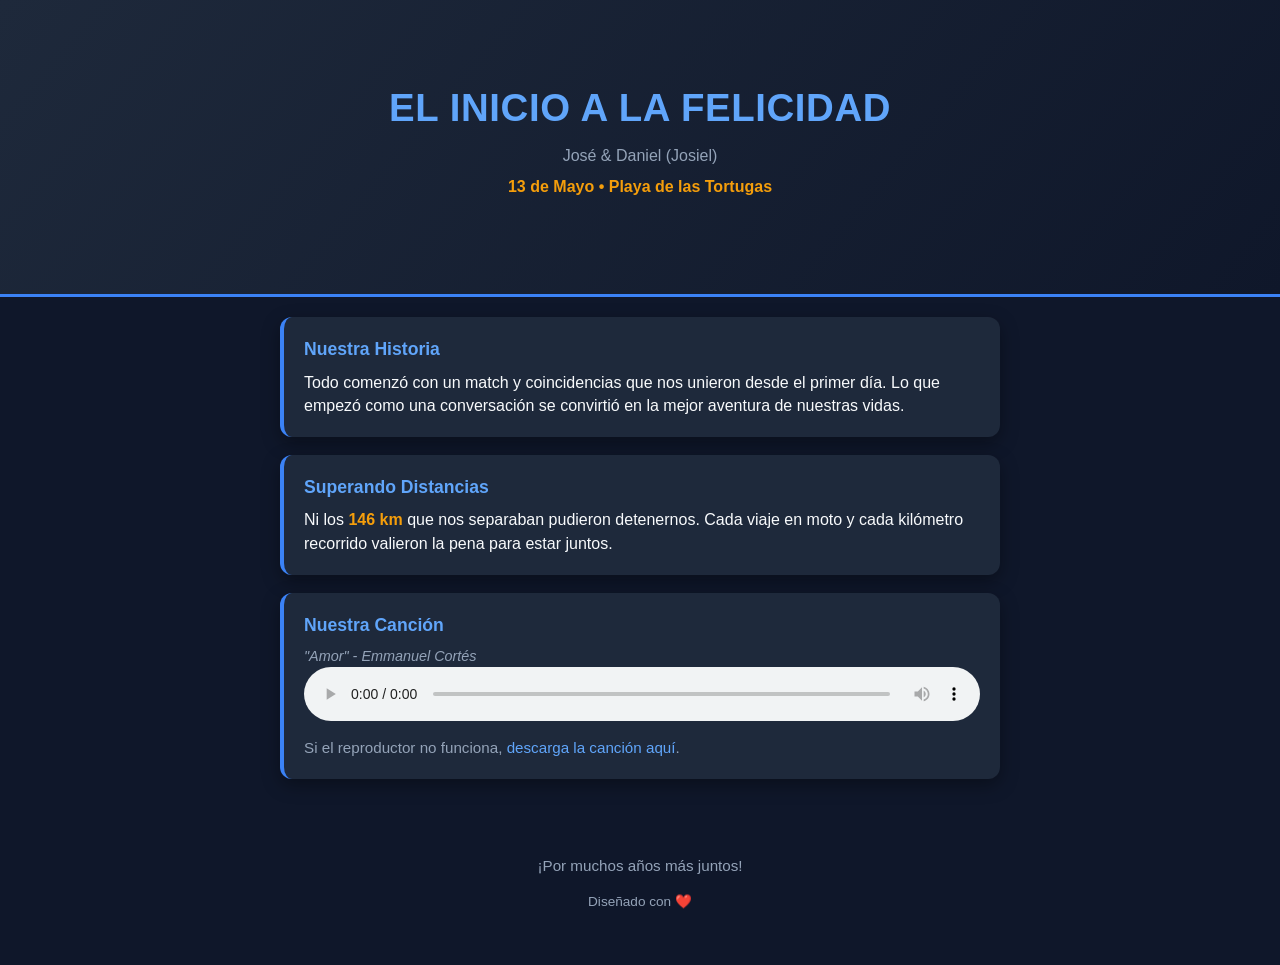
==== index.html @ cb996bd4 "Initial site files: index.html, netlify.toml, README.md" ====
<!doctype html>
<html lang="es">
<head>
  <meta charset="utf-8">
  <meta name="viewport" content="width=device-width,initial-scale=1">
  <title>Josiel | El Inicio a la Felicidad</title>
  <meta name="description" content="José & Daniel (Josiel). 13 de Mayo • Playa de las Tortugas — Nuestra historia, la canción y recuerdos.">
  <!-- Open Graph básico -->
  <meta property="og:title" content="El Inicio a la Felicidad — José & Daniel (Josiel)">
  <meta property="og:description" content="13 de Mayo • Playa de las Tortugas — Nuestra historia, superando distancias y nuestra canción.">
  <meta property="og:type" content="website">

  <style>
    :root{
      --bg:#0f172a;
      --panel:#1e293b;
      --accent:#3b82f6;
      --accent-2:#60a5fa;
      --muted:#94a3b8;
      --text:#f8fafc;
      --highlight:#f59e0b;
      --card-radius:12px;
      --max-width:720px;
    }

    html,body{height:100%;}
    body {
      margin: 0;
      font-family: "Segoe UI", Tahoma, Geneva, Verdana, sans-serif;
      background: var(--bg);
      color: var(--text);
      -webkit-font-smoothing:antialiased;
      -moz-osx-font-smoothing:grayscale;
      line-height:1.45;
    }

    header{
      padding: clamp(28px,6vw,60px) 18px;
      background: linear-gradient(130deg,var(--panel),var(--bg));
      border-bottom: 3px solid var(--accent);
      text-align:center;
    }
    .wrap{max-width:var(--max-width);margin:0 auto;padding:20px;}

    h1{
      color:var(--accent-2);
      margin:0;
      font-size:clamp(1.6rem,4vw,2.4rem);
      letter-spacing:0.6px;
    }
    h2{ color:var(--muted); margin:8px 0 0; font-weight:300; font-size:1rem; }
    .date{ color:var(--highlight); font-weight:700; margin-top:8px; display:inline-block; }

    main{ padding: 24px 18px 48px; }
    .cards{ display: grid; gap:18px; grid-template-columns: 1fr; max-width:var(--max-width); margin: 0 auto; }

    .card{
      background: var(--panel);
      padding: 20px;
      border-radius: var(--card-radius);
      box-shadow: 0 6px 18px rgba(0,0,0,0.35);
      border-left: 4px solid var(--accent);
      text-align:left;
    }
    .card h3{ margin:0 0 8px 0; color:var(--accent-2); font-size:1.1rem; }
    .card p{ margin:0; color:var(--text); }
    .highlight{ color:var(--highlight); font-weight:700; }

    footer{ text-align:center; color: #94a3b8; padding: 20px 10px; font-size:0.95rem; }

    /* Audio figure */
    figure{ margin:0; }
    figcaption{ margin-top:8px; color:var(--muted); font-size:.9rem; }

    /* Focus styles for keyboard users */
    :focus{ outline: none; }
    :focus-visible{ outline: 3px dashed rgba(96,165,250,0.22); outline-offset:3px; border-radius:6px; }

    a { color: var(--accent-2); text-decoration: none; }
    a:focus-visible, button:focus-visible { outline: 3px solid rgba(59,130,246,0.18); outline-offset:3px; }

    /* Responsive tweaks */
    @media (min-width:720px){
      .cards{ grid-template-columns: repeat(1,1fr); }
    }

    @media (prefers-reduced-motion: reduce){
      * { animation-duration: 0.001ms !important; animation-iteration-count: 1 !important; transition-duration: 0.001ms !important; scroll-behavior: auto !important; }
    }
  </style>
</head>
<body>
  <header role="banner" aria-label="Encabezado: El inicio a la felicidad">
    <div class="wrap">
      <h1>EL INICIO A LA FELICIDAD</h1>
      <h2>José &amp; Daniel (Josiel)</h2>
      <p class="date" aria-hidden="false">
        <time datetime="2026-05-13">13 de Mayo</time> • <span aria-label="Lugar">Playa de las Tortugas</span>
      </p>
    </div>
  </header>

  <main id="main" class="wrap" role="main">
    <section class="cards" aria-label="Contenido principal">
      <article class="card" aria-labelledby="historia-title">
        <h3 id="historia-title">Nuestra Historia</h3>
        <p>Todo comenzó con un match y coincidencias que nos unieron desde el primer día. Lo que empezó como una conversación se convirtió en la mejor aventura de nuestras vidas.</p>
      </article>

      <article class="card" aria-labelledby="distancia-title">
        <h3 id="distancia-title">Superando Distancias</h3>
        <p>Ni los <span class="highlight" aria-label="Ciento cuarenta y seis kilómetros">146 km</span> que nos separaban pudieron detenernos. Cada viaje en moto y cada kilómetro recorrido valieron la pena para estar juntos.</p>
      </article>

      <article class="card" aria-labelledby="cancion-title">
        <h3 id="cancion-title">Nuestra Canción</h3>

        <figure>
          <figcaption><em>"Amor" - Emmanuel Cortés</em></figcaption>
          <audio controls preload="metadata" style="width:100%" aria-label="Reproductor de la canción 'Amor'">
            <source src="cancion.mp3" type="audio/mpeg">
            Tu navegador no soporta el reproductor de audio.
          </audio>

          <p style="margin-top:10px; font-size:.95rem; color:var(--muted);">
            Si el reproductor no funciona, <a href="cancion.mp3" download aria-label="Descargar la canción 'Amor'">descarga la canción aquí</a>.
          </p>
        </figure>
      </article>
    </section>
  </main>

  <footer role="contentinfo">
    <div class="wrap">
      <p>¡Por muchos años más juntos!</p>
      <p style="margin-top:6px; font-size:.85rem; color:var(--muted);">Diseñado con ❤️</p>
    </div>
  </footer>
</body>
</html>
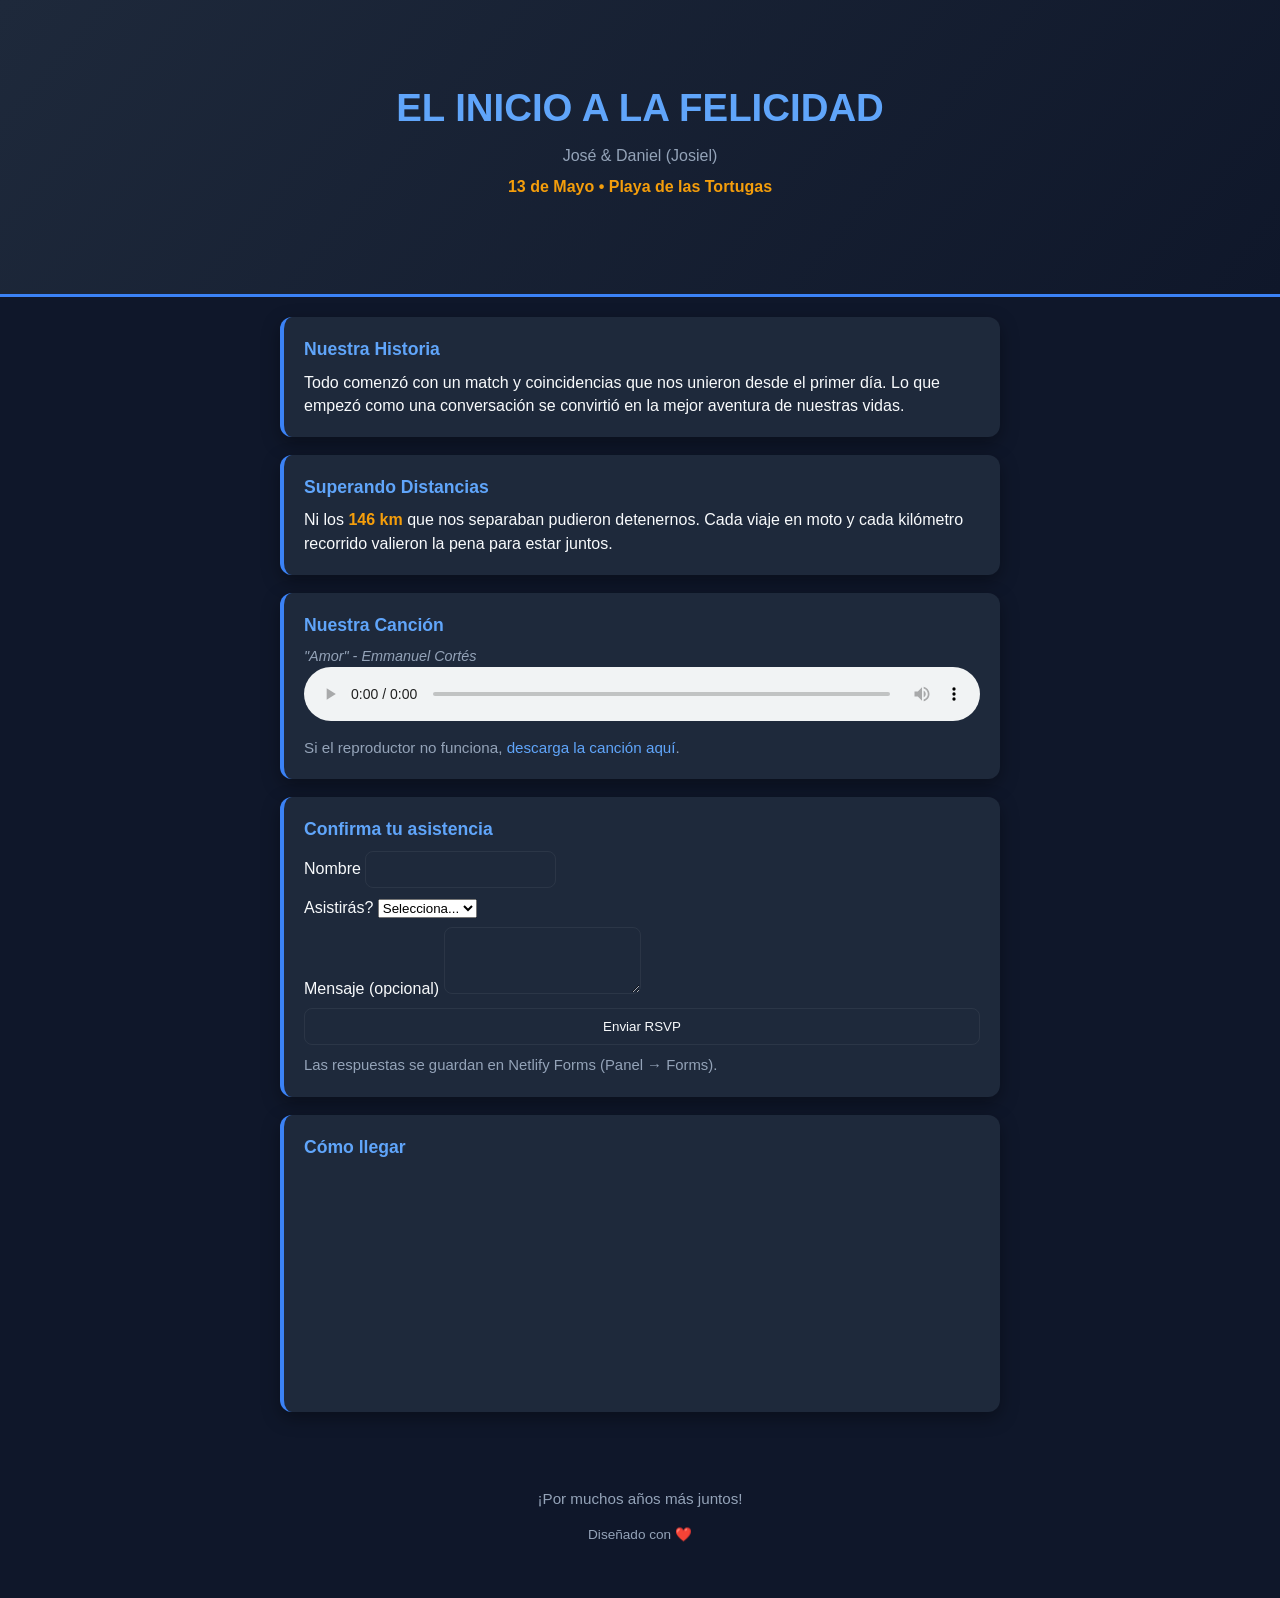
==== commit ceb957f0: "Update index.html: add Open Graph, favicon, JSON-LD, RSVP form and map" ====
--- a/index.html
+++ b/index.html
@@ -5,88 +5,67 @@
   <meta name="viewport" content="width=device-width,initial-scale=1">
   <title>Josiel | El Inicio a la Felicidad</title>
   <meta name="description" content="José & Daniel (Josiel). 13 de Mayo • Playa de las Tortugas — Nuestra historia, la canción y recuerdos.">
-  <!-- Open Graph básico -->
+
+  <!-- Favicon -->
+  <link rel="icon" href="/favicon.ico" type="image/x-icon">
+
+  <!-- Open Graph / Social -->
   <meta property="og:title" content="El Inicio a la Felicidad — José & Daniel (Josiel)">
   <meta property="og:description" content="13 de Mayo • Playa de las Tortugas — Nuestra historia, superando distancias y nuestra canción.">
   <meta property="og:type" content="website">
+  <meta property="og:image" content="/social.png">
+  <meta property="og:site_name" content="El Inicio a la Felicidad">
+
+  <!-- Twitter card -->
+  <meta name="twitter:card" content="summary_large_image">
+  <meta name="twitter:title" content="El Inicio a la Felicidad — José & Daniel (Josiel)">
+  <meta name="twitter:description" content="13 de Mayo • Playa de las Tortugas — Nuestra historia, superando distancias y nuestra canción.">
+  <meta name="twitter:image" content="/social.png">
+
+  <!-- JSON-LD (Event) -->
+  <script type="application/ld+json">
+  {
+    "@context": "https://schema.org",
+    "@type": "Event",
+    "name": "El Inicio a la Felicidad — José & Daniel (Josiel)",
+    "startDate": "2026-05-13",
+    "location": {
+      "@type": "Place",
+      "name": "Playa de las Tortugas",
+      "address": ""
+    },
+    "description": "Celebrando nuestra historia y amor."
+  }
+  </script>
 
   <style>
     :root{
-      --bg:#0f172a;
-      --panel:#1e293b;
-      --accent:#3b82f6;
-      --accent-2:#60a5fa;
-      --muted:#94a3b8;
-      --text:#f8fafc;
-      --highlight:#f59e0b;
-      --card-radius:12px;
-      --max-width:720px;
+      --bg:#0f172a; --panel:#1e293b; --accent:#3b82f6; --accent-2:#60a5fa;
+      --muted:#94a3b8; --text:#f8fafc; --highlight:#f59e0b;
+      --card-radius:12px; --max-width:720px;
     }
-
     html,body{height:100%;}
-    body {
-      margin: 0;
-      font-family: "Segoe UI", Tahoma, Geneva, Verdana, sans-serif;
-      background: var(--bg);
-      color: var(--text);
-      -webkit-font-smoothing:antialiased;
-      -moz-osx-font-smoothing:grayscale;
-      line-height:1.45;
-    }
-
-    header{
-      padding: clamp(28px,6vw,60px) 18px;
-      background: linear-gradient(130deg,var(--panel),var(--bg));
-      border-bottom: 3px solid var(--accent);
-      text-align:center;
-    }
-    .wrap{max-width:var(--max-width);margin:0 auto;padding:20px;}
-
-    h1{
-      color:var(--accent-2);
-      margin:0;
-      font-size:clamp(1.6rem,4vw,2.4rem);
-      letter-spacing:0.6px;
-    }
+    body { margin:0; font-family:"Segoe UI",Tahoma, Geneva, Verdana, sans-serif; background:var(--bg); color:var(--text); line-height:1.45; }
+    header{ padding:clamp(28px,6vw,60px) 18px; background:linear-gradient(130deg,var(--panel),var(--bg)); border-bottom:3px solid var(--accent); text-align:center; }
+    .wrap{ max-width:var(--max-width); margin:0 auto; padding:20px; }
+    h1{ color:var(--accent-2); margin:0; font-size:clamp(1.6rem,4vw,2.4rem); }
     h2{ color:var(--muted); margin:8px 0 0; font-weight:300; font-size:1rem; }
     .date{ color:var(--highlight); font-weight:700; margin-top:8px; display:inline-block; }
-
-    main{ padding: 24px 18px 48px; }
-    .cards{ display: grid; gap:18px; grid-template-columns: 1fr; max-width:var(--max-width); margin: 0 auto; }
-
-    .card{
-      background: var(--panel);
-      padding: 20px;
-      border-radius: var(--card-radius);
-      box-shadow: 0 6px 18px rgba(0,0,0,0.35);
-      border-left: 4px solid var(--accent);
-      text-align:left;
-    }
+    main{ padding:24px 18px 48px; }
+    .cards{ display:grid; gap:18px; grid-template-columns:1fr; max-width:var(--max-width); margin:0 auto; }
+    .card{ background:var(--panel); padding:20px; border-radius:var(--card-radius); box-shadow:0 6px 18px rgba(0,0,0,0.35); border-left:4px solid var(--accent); text-align:left; }
     .card h3{ margin:0 0 8px 0; color:var(--accent-2); font-size:1.1rem; }
     .card p{ margin:0; color:var(--text); }
     .highlight{ color:var(--highlight); font-weight:700; }
-
-    footer{ text-align:center; color: #94a3b8; padding: 20px 10px; font-size:0.95rem; }
-
-    /* Audio figure */
+    footer{ text-align:center; color:#94a3b8; padding:20px 10px; font-size:0.95rem; }
     figure{ margin:0; }
     figcaption{ margin-top:8px; color:var(--muted); font-size:.9rem; }
-
-    /* Focus styles for keyboard users */
-    :focus{ outline: none; }
-    :focus-visible{ outline: 3px dashed rgba(96,165,250,0.22); outline-offset:3px; border-radius:6px; }
-
-    a { color: var(--accent-2); text-decoration: none; }
-    a:focus-visible, button:focus-visible { outline: 3px solid rgba(59,130,246,0.18); outline-offset:3px; }
-
-    /* Responsive tweaks */
-    @media (min-width:720px){
-      .cards{ grid-template-columns: repeat(1,1fr); }
-    }
-
-    @media (prefers-reduced-motion: reduce){
-      * { animation-duration: 0.001ms !important; animation-iteration-count: 1 !important; transition-duration: 0.001ms !important; scroll-behavior: auto !important; }
-    }
+    :focus{ outline:none; } :focus-visible{ outline:3px dashed rgba(96,165,250,0.22); outline-offset:3px; border-radius:6px; }
+    a{ color:var(--accent-2); text-decoration:none; }
+    @media (prefers-reduced-motion:reduce){ *{ animation-duration:0.001ms!important; transition-duration:0.001ms!important; } }
+    .rsvp { display:flex; gap:8px; flex-direction:column; }
+    .rsvp input, .rsvp textarea, .rsvp button { padding:10px; border-radius:8px; border:1px solid rgba(255,255,255,0.06); background:transparent; color:var(--text); }
+    .map { margin-top:12px; border-radius:8px; overflow:hidden; }
   </style>
 </head>
 <body>
@@ -94,9 +73,7 @@
     <div class="wrap">
       <h1>EL INICIO A LA FELICIDAD</h1>
       <h2>José &amp; Daniel (Josiel)</h2>
-      <p class="date" aria-hidden="false">
-        <time datetime="2026-05-13">13 de Mayo</time> • <span aria-label="Lugar">Playa de las Tortugas</span>
-      </p>
+      <p class="date"><time datetime="2026-05-13">13 de Mayo</time> • Playa de las Tortugas</p>
     </div>
   </header>
 
@@ -114,18 +91,58 @@
 
       <article class="card" aria-labelledby="cancion-title">
         <h3 id="cancion-title">Nuestra Canción</h3>
-
         <figure>
           <figcaption><em>"Amor" - Emmanuel Cortés</em></figcaption>
           <audio controls preload="metadata" style="width:100%" aria-label="Reproductor de la canción 'Amor'">
             <source src="cancion.mp3" type="audio/mpeg">
             Tu navegador no soporta el reproductor de audio.
           </audio>
-
           <p style="margin-top:10px; font-size:.95rem; color:var(--muted);">
-            Si el reproductor no funciona, <a href="cancion.mp3" download aria-label="Descargar la canción 'Amor'">descarga la canción aquí</a>.
+            Si el reproductor no funciona, <a href="cancion.mp3" download>descarga la canción aquí</a>.
           </p>
         </figure>
+      </article>
+
+      <!-- RSVP: Netlify Forms -->
+      <article class="card" aria-labelledby="rsvp-title">
+        <h3 id="rsvp-title">Confirma tu asistencia</h3>
+        <!-- Netlify Forms: data-netlify="true" -->
+        <form name="rsvp" method="POST" data-netlify="true" netlify-honeypot="bot-field" class="rsvp">
+          <input type="hidden" name="form-name" value="rsvp">
+          <p style="display:none">
+            <label>Si eres humano, deja esto vacío: <input name="bot-field"></label>
+          </p>
+          <label>
+            Nombre
+            <input type="text" name="name" required>
+          </label>
+          <label>
+            Asistirás?
+            <select name="attending" required>
+              <option value="">Selecciona...</option>
+              <option value="si">Sí</option>
+              <option value="no">No</option>
+            </select>
+          </label>
+          <label>
+            Mensaje (opcional)
+            <textarea name="message" rows="3"></textarea>
+          </label>
+          <button type="submit">Enviar RSVP</button>
+        </form>
+        <p style="margin-top:10px; color:var(--muted); font-size:.93rem;">Las respuestas se guardan en Netlify Forms (Panel → Forms).</p>
+      </article>
+
+      <!-- Map embed (opcional) -->
+      <article class="card" aria-labelledby="map-title">
+        <h3 id="map-title">Cómo llegar</h3>
+        <div class="map" style="height:220px;">
+          <!-- Replace the src with a real Google Maps/embed or OpenStreetMap iframe if you want -->
+          <iframe
+            src="https://www.google.com/maps?q=Playa+de+las+Tortugas&output=embed"
+            style="width:100%; height:100%; border:0;"
+            loading="lazy" referrerpolicy="no-referrer-when-downgrade" aria-label="Mapa: Playa de las Tortugas"></iframe>
+        </div>
       </article>
     </section>
   </main>
